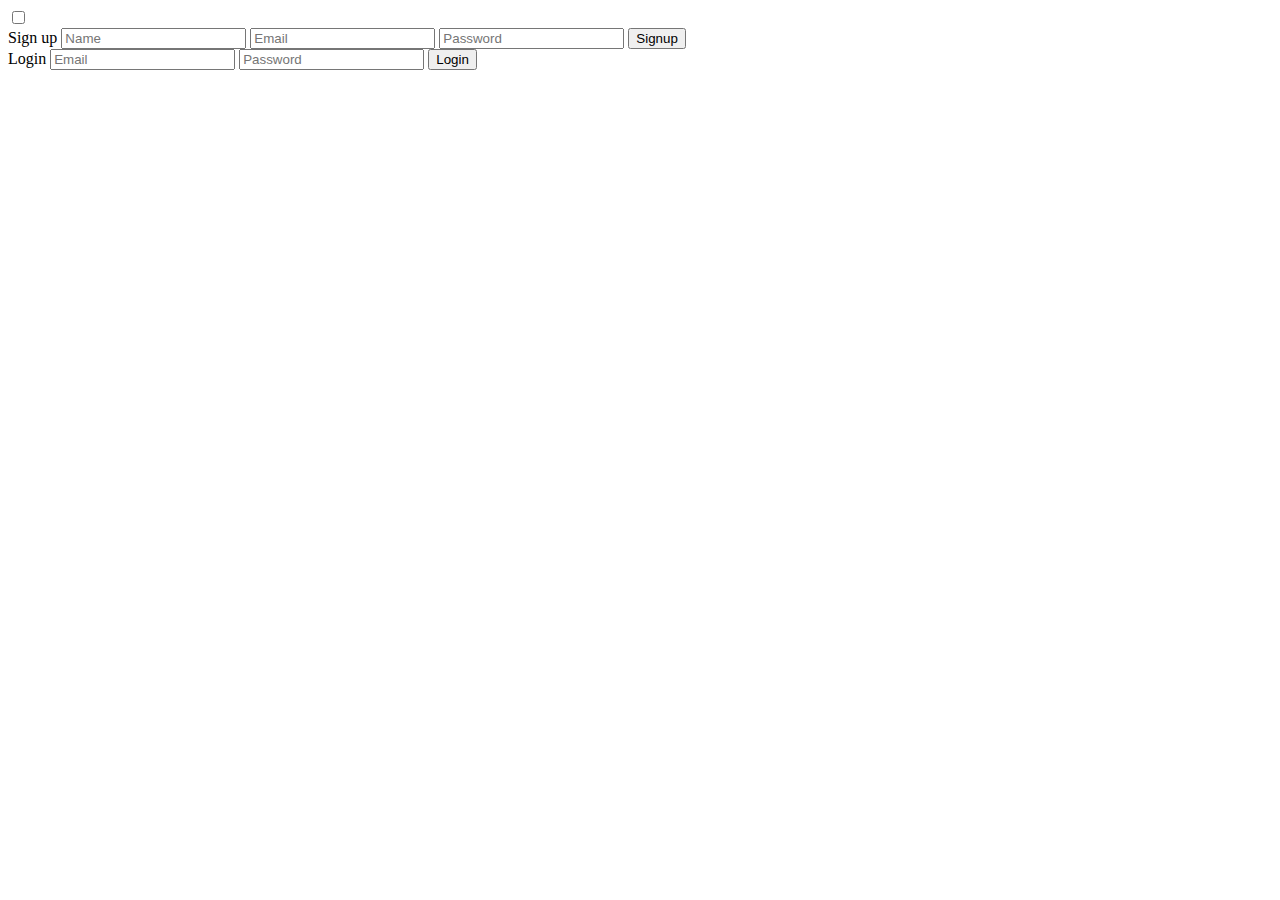
==== miniProject/index.html @ 172ff356 "second_commit" ====
<!DOCTYPE html>
<html lang="en">
<head>
    <meta charset="UTF-8">
    <meta name="viewport" content="width=device-width, initial-scale=1.0">
    <title>LoginSignup</title>
    <link rel="stylesheet" type="text/css" href="/javascript/miniProject/logSign.css" />
    <script src="/javascript/miniProject/logSign.js" defer></script>

</head>
<body onload="log()">
    
    <div class="main">
       
        <input type="checkbox" id="chk" aria-hidden="true">
        <div class="signup">
            <form action="#" name="form1" onsubmit="return validForm()">
                 <label for="chk" aria-hidden="true">Sign up</label>
                 <input type="name" name="name" id="name" placeholder="Name" required>
                 
                 <input type="email" name="email" id="email" placeholder="Email" required>
                 
                 <input type="password" name="pswd" id="pswd" placeholder="Password" required >
               
                 <!-- <input type="password" name="conpswd" id="conpswd"placeholder="ConfirmPassword" required> -->
                 <button onclick="signup()">Signup</button>
                 <!-- <button onclick="window.location.reload()">Reset</button> -->
                
            </form>
        </div>
    
       <div class="login">
            <form action="#">
            <label for="chk" aria-hidden="true">Login</label>

            <script>
                function log(){
                if(localStorage.getItem("email") !== null && localStorage.getItem("password") !== null){
                    document.getElementById("Logemail").value = localStorage.getItem("email")
                    document.getElementById("Logpswd").value = localStorage.getItem("password")
                }
            }
            </script>

            <input type="email" name="email" id="Logemail" placeholder="Email" required>
            <input type="password" name="pswd" id="Logpswd" placeholder="Password" required>
            
            <!-- <input type="checkbox" id="rem" name="rem" value="Remember Me"style="margin:-3px 1px 0px 1px">
            <label for="rem" style="font-size: medium;margin:-18px" id="remb" > Remember Me</label>  -->
            <button onclick="login()">Login</button>
          
            <!-- <button onclick="ForgotPass()">Forgot Password?</button> -->
         
           
         </form> 
        </div>
         
    </div> 
 
  
</body>
</html>
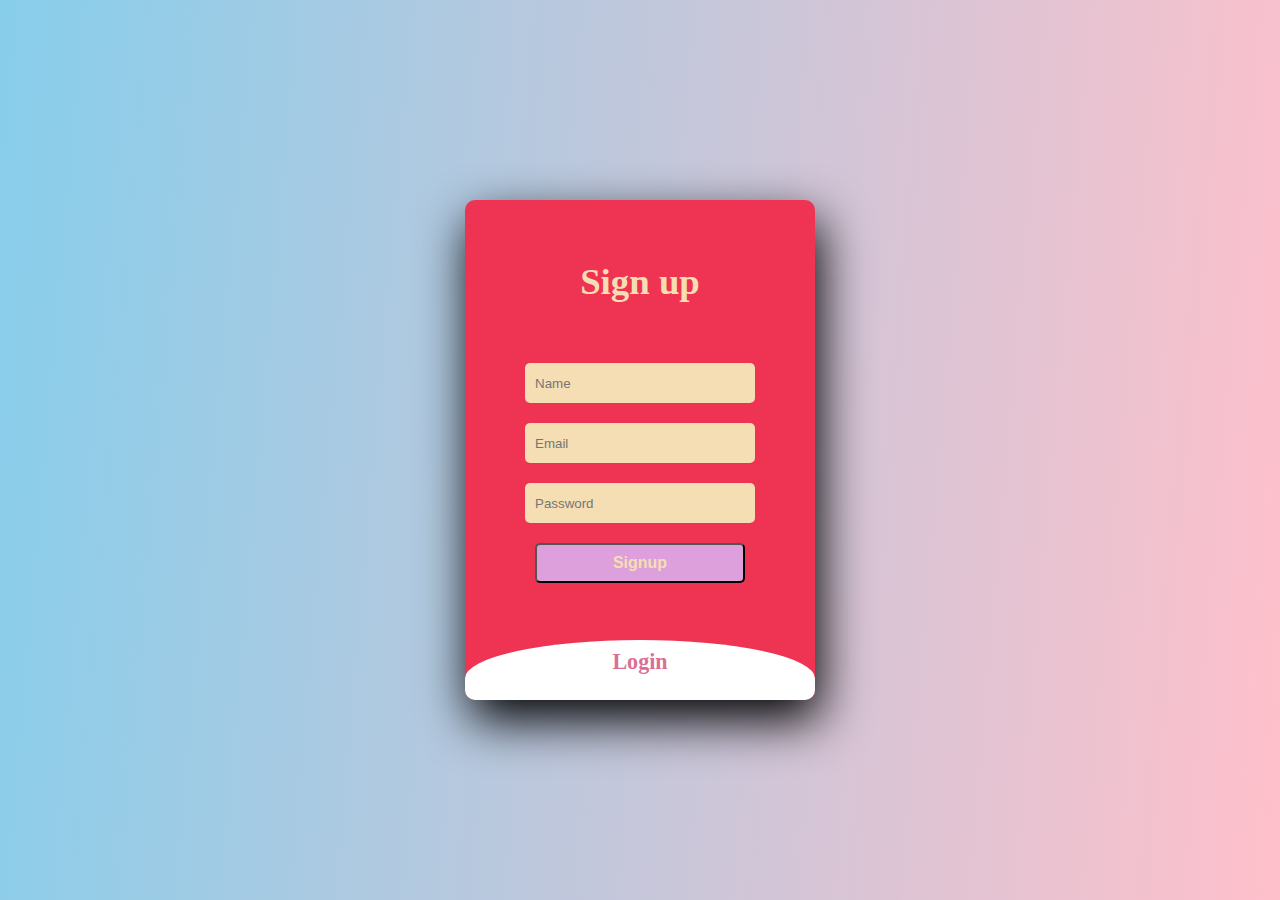
==== commit 5a17964e: "third_Commit" ====
--- a/miniProject/index.html
+++ b/miniProject/index.html
@@ -4,8 +4,8 @@
     <meta charset="UTF-8">
     <meta name="viewport" content="width=device-width, initial-scale=1.0">
     <title>LoginSignup</title>
-    <link rel="stylesheet" type="text/css" href="/javascript/miniProject/logSign.css" />
-    <script src="/javascript/miniProject/logSign.js" defer></script>
+    <link rel="stylesheet" href="logSign.css" /> 
+    <script src="logSign.js" defer></script>
 
 </head>
 <body onload="log()">
@@ -57,6 +57,6 @@
          
     </div> 
  
-  
+ 
 </body>
 </html>--- a/miniProject/logSign.css
+++ b/miniProject/logSign.css
@@ -0,0 +1,105 @@
+body{
+    margin: 0;
+    padding: 0;
+    display: flex;
+    justify-content: center;
+    align-items: center;
+    min-height: 100vh;
+    background-image: linear-gradient(95deg, skyblue,pink);
+}
+
+.main{
+    width:350px;
+    height:500px;
+    background: red;
+    overflow: hidden;
+    background:rgb(239, 52, 83);
+    border-radius: 10px;
+    box-shadow: 5px 20px 50px #000;
+}
+
+#chk{
+    display: none;
+}
+
+.signup{
+    position:relative;
+    width: 100%;
+    height: 100%;
+}
+
+label{
+    color:wheat;
+    font-size: 2.3em;
+    justify-content: center;
+    display: flex;
+    margin: 60px;
+    font-weight: bold;
+    cursor:pointer;
+    transition: .5s ease-in-out;
+}
+
+input{
+    width: 60%;
+    height: 20px;
+    background: wheat !important;
+    justify-content: center;
+    display: flex;
+    margin: 20px auto;
+    padding: 10px;
+    border: none;
+    outline: none;
+    border-radius: 5px;
+}
+
+button{
+    width: 60%;
+    height: 40px;
+    margin: 10px auto;
+    justify-content: center;
+    display: block;
+    color: wheat;;
+    background: plum;
+    font-size: 1em;
+    font-weight: bold;
+    margin-top: 20px;
+    outline: none;
+    border-radius: 5px;
+    transition: .2s ease-in;
+    cursor: pointer;
+}
+
+button:hover{
+    background: palevioletred;
+}
+
+.login{
+    height: 460px;
+    background: white;
+    border-radius: 60% / 10%;
+    transform: translateY(-180px);
+    transition: .8s ease-in-out;
+}
+
+.login label{
+   color:palevioletred;
+   transform: scale(.6);
+}
+
+#chk:checked ~ .login{
+    transform: translateY(-500px);
+}
+
+#chk:checked ~ .login label{
+    transform:scale(1)
+}
+
+#chk:checked ~ .signup label{
+    transform:scale(.6)
+}
+
+.hide{
+    display: flex;
+    
+}
+
